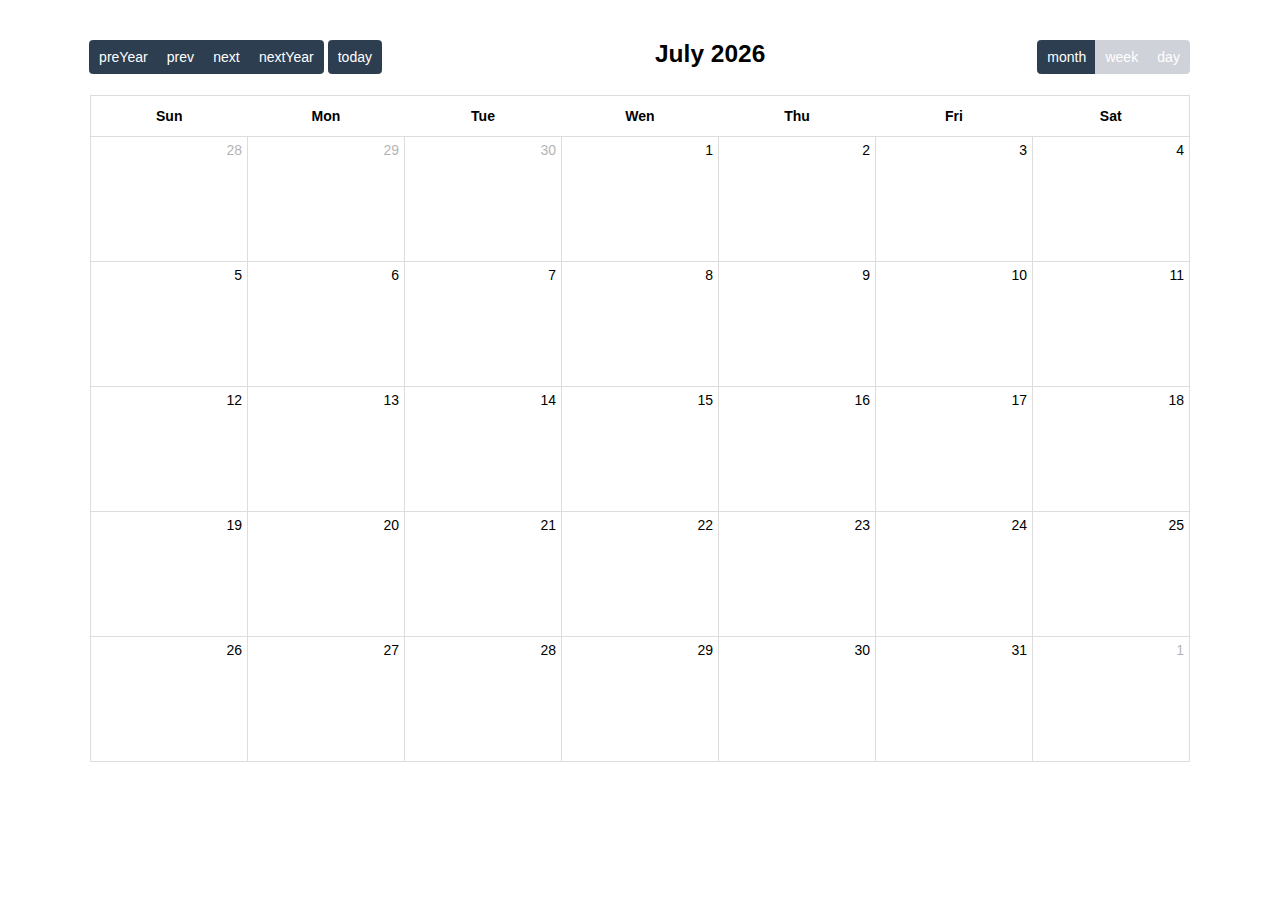
==== will_canlendar/example/index.html @ 3b967ac7 "project in" ====
<!DOCTYPE html>
<html lang="en">
<head>
    <meta charset="UTF-8">
    <meta name="viewport" content="width=device-width, initial-scale=1.0">
    <link rel="stylesheet" href="../lib/style.css">
    <title>myCalendar</title>
</head>
<body>
    <div id="mc" class="mc">
      <div class="header-toolbar toolbar">
        <div class="toolbar-chunk">
            <div class="button-group">
                <button onclick="preYear()" class="preYear-button button button-primary" type="button" aria-lebel="prevYear">
                    <span>preYear</span>
                </button>
                <button onclick="pre()" class="prev-button button button-primary" type="button" aria-lebel="prev-button">
                    <span>prev</span>
                </button>
                <button onclick="next()" class="next-button button button-primary" type="button" aria-lebel="next-button">
                    <span>next</span>
                </button>
                <button onclick="nextYear()" class="nextYear-button button button-primary" type="button" aria-lebel="nextYear">
                    <span>nextYear</span>
                </button>
            </div>
            <button onclick="today()" class="today-button button button-primary">
                <span>today</span>
            </button>
            
        </div>
        <div class="toolbar-chunk">
            <H2 class="toolbar-title">September 2020</H2>
        </div>
        <div class="toolbar-chunk">
            <div class="button-group">
                <button class="dayGridMonth-button button button-primary" type="button">
                    <span>month</span>
                </button>
                <button class="dayGridWeek-button button button-disable" type="button">
                    <span>week</span>
                </button>
                <button class="dayGridDay-button button button-disable" type="button">
                    <span>day</span>
                </button>
            </div>
        </div>
    </div>  
    <table class="table table-bordered box">
        <thead class="thead-dark">
            <tr>
                <th>Sun</th>
                <th>Mon</th>
                <th>Tue</th>
                <th>Wen</th>
                <th>Thu</th>
                <th>Fri</th>
                <th>Sat</th>
            </tr>
        </thead>
        <tbody class="c-form">
            <!-- js生成 -->
        </tbody>
    </table>
    </div>
    <!-- mask -->
    
   
    <div id="commonLightbox">
         <!-- lightbox1 -->
        <div id="lightbox1" class="lightbox fade">
            <div class="l-dialog">
                <div class="l-content">
                    <a onclick="closeLightbox('lightbox1',this)" class="l-close" href="#">
                        <svg fill="#000000" xmlns="http://www.w3.org/2000/svg"  viewBox="0 0 30 30" width="16px" height="16px">
                            <path d="M 7 4 C 6.744125 4 6.4879687 4.0974687 6.2929688 4.2929688 L 4.2929688 6.2929688 C 3.9019687 6.6839688 3.9019687 7.3170313 4.2929688 7.7070312 L 11.585938 15 L 4.2929688 22.292969 C 3.9019687 22.683969 3.9019687 23.317031 4.2929688 23.707031 L 6.2929688 25.707031 C 6.6839688 26.098031 7.3170313 26.098031 7.7070312 25.707031 L 15 18.414062 L 22.292969 25.707031 C 22.682969 26.098031 23.317031 26.098031 23.707031 25.707031 L 25.707031 23.707031 C 26.098031 23.316031 26.098031 22.682969 25.707031 22.292969 L 18.414062 15 L 25.707031 7.7070312 C 26.098031 7.3170312 26.098031 6.6829688 25.707031 6.2929688 L 23.707031 4.2929688 C 23.316031 3.9019687 22.682969 3.9019687 22.292969 4.2929688 L 15 11.585938 L 7.7070312 4.2929688 C 7.5115312 4.0974687 7.255875 4 7 4 z"/>
                        </svg>
                    </a>
                    <div class="l-header">
                            <h5 class="l-title">代辦事項</h5>
                    </div>
                    <div class="l-list">
                        <!-- js生成 -->
                        <!-- tryOne -->
                        <div id="1" class="item demo">
                            <div class="itemInfo">
                                <input type="checkbox" aria-label="checkbox">
                                <p>試著加入代辦事項</p>
                                <p class="fade">內部資料</p>
                            </div>
                            
                            <div class="button-group">
                                <div onclick="editItem(this)" class="edit">edit</div>
                                <div onclick="deleteItem(this)" class="delete">delete</div>
                            </div>
                            
                        </div>
                    </div>
                    <div class="l-footer">
                        <a onclick="intoDetail()" class="addNew" href="#">Add new Task</a>
                    </div>
                </div>
                
        </div>
        </div> 
        <!-- lightbox2 -->
        <div id="lightbox2" class="lightbox fade" data-id="">
            <div class="lightboxWriteDetail l-dialog">
                <div class="l-content">
                    <a onclick="closeLightbox('lightbox2')" class="l-close" href="#">
                        <svg fill="#000000" xmlns="http://www.w3.org/2000/svg"  viewBox="0 0 30 30" width="16px" height="16px">
                            <path d="M 7 4 C 6.744125 4 6.4879687 4.0974687 6.2929688 4.2929688 L 4.2929688 6.2929688 C 3.9019687 6.6839688 3.9019687 7.3170313 4.2929688 7.7070312 L 11.585938 15 L 4.2929688 22.292969 C 3.9019687 22.683969 3.9019687 23.317031 4.2929688 23.707031 L 6.2929688 25.707031 C 6.6839688 26.098031 7.3170313 26.098031 7.7070312 25.707031 L 15 18.414062 L 22.292969 25.707031 C 22.682969 26.098031 23.317031 26.098031 23.707031 25.707031 L 25.707031 23.707031 C 26.098031 23.316031 26.098031 22.682969 25.707031 22.292969 L 18.414062 15 L 25.707031 7.7070312 C 26.098031 7.3170312 26.098031 6.6829688 25.707031 6.2929688 L 23.707031 4.2929688 C 23.316031 3.9019687 22.682969 3.9019687 22.292969 4.2929688 L 15 11.585938 L 7.7070312 4.2929688 C 7.5115312 4.0974687 7.255875 4 7 4 z"/>
                        </svg>
                    </a>
                    <div class="l-header">
                            <h5 class="l-title">新增事項</h5>
                    </div>
                    <div class="l-list">
                        <label class="inputTitle">Title
                            <input type="text" placeholder="請輸入標題" value="">
                        </label>
                        <label class="inputContent">Content
                            <textarea cols="50" rows="5" placeholder="請輸入內容"></textarea>
                        </label>
                    </div>


                    <div class="l-footer">
                        <a id="update" onclick="addNew()" class="addNew" href="#">Add</a>
                    </div>
                </div>
    </div>
    </div>
    </div>
    
    
    
    <script type="text/javascript" src="../lib/index.js"></script>
    <div onclick="closeLightbox('lightbox1')" class="backdrop fade"></div>
</body>
</html>
---- will_canlendar/lib/style.css ----
body{
        margin: 40px 10px;
        padding: 0;
        font-family: Arial,"Helvetica Neue",Helvetica,sans-serif;
        font-size: 14px;
        position: relative;
}
.mc *,
.mc *:before,
.mc *:after{
    box-sizing: border-box;
}
/* utility */
.u-df{
    display: flex;
}
.u-db{
    display: block;
}
#mc{
    width: 1100px;
    margin: 0 auto;
}
.mc {
    display: flex;
    flex-direction: column;
}
.toolbar{
    display: flex;
    justify-content: space-between;
    align-content: center;
}
.header-toolbar{
    margin-bottom: 1.5em; 
}
.button{
    display:inline-block; 
    font-weight: 400;
    text-align: center;
    vertical-align: middle;
    background-color: transparent; 
    border: 1px solid transparent;
    padding: .4em .65em;
    font-size: 1em;
    line-height: 1.5;
    border-radius: .25em;
}
.button-primary{
    color: #fff;
    background-color: #2C3E50;
    border-color: #2C3E50;
}
.button-disable{
    color: #fff;
    background-color:#cfd2d8;
    border-color: #cfd2d8;
}
.mc .button-group{ 
    display: inline-flex;
    /* 加了這一行才部會錯位，為何 */
    vertical-align: middle;
}
/* 個別按鈕圓角 */
.mc .button-group > .button:not(:first-child){
    margin-left: -1px;
    border-top-left-radius: 0;
    border-bottom-left-radius: 0;
}
.mc .button-group > .button:not(:last-child){
    margin-left: -1px;
    border-top-right-radius: 0;
    border-bottom-right-radius: 0;
}
.mc .toolbar-title{
    font-size: 1.75em;
    margin: 0;
}
/* 表格 */
.table {
    width: 100%;
    border-collapse: collapse;
    table-layout: fixed;
}
.table th{
    padding: .75rem;
}
.table-bordered {
    border: 1px solid #ddd;
}
.table td{
    border: 1px solid #ddd;
    
}
table .day-other{
    opacity: 0.3;
}
.day-grid-day-top{
    display: flex;
    flex-direction: row-reverse;
}
.day-grid-day-number{
    padding: 4px;
}
.daygrid-day-events{
    min-height: 7em;
    max-height: 98px;
    overflow: scroll;
    padding: 0 5px;
}
.daygrid-day-frame{
    min-height: 100%
}
/* mask */
.backdrop{
    position: fixed;
    top: 0;
    left: 0;
    z-index: 1040;
    width: 100vw;
    height: 100vh;
    background-color: #000;
}
.backdrop.show{
    opacity: .5;
}
.backdrop.fade{
    opacity: 0;
    display: none;
}
/* 暫時給隱藏list內容用 */
.fade{
    opacity: 0;
    display: none;  
}
/* light-box */
.lightbox *,
.lightbox *:before,
.lightbox *:after{
    box-sizing: border-box;
}
/* 共用光箱背景 */
#commonLightbox{
    height: auto;
    width: auto;
    position: fixed;
    top: 20%;
    left: 50%;
    transform: translate(-50%,-50%);
    z-index: 1050;
    transition: all 1s ease-out;
    margin: 100px auto;
    visibility: hidden;
}
.lightbox{
       
    /* outline: 0;
    overflow: hidden; */
}
.lightbox.fade{
    display: none;
}
.lightbox.show{
    display: block;
}


.l-dialog{
    width: 500px;
    max-width: 500px;
    height: 100%;
    position: relative;
    margin: 1.75rem auto;
}
/* 第二光箱 */
.lightboxWriteDetail{
    
}
.l-content{
    position: relative;
    width: 100%;
    background-color: #fff;
    border-radius: 4px;
    display: flex;
    flex-direction: column;
}
.l-header{
    padding: 1rem 1rem;
    text-align: center;
}
.l-list{
    padding: 15px 20px;
    min-height: 200px;
    max-height: 300px;
    overflow: scroll;
}

.l-footer{
    height: 100%;
    text-align: center;
    padding: 15px 20px;
}
.l-title{
    font-size: 16px;
    font-weight: 700;
    line-height: 1.5;
    margin: 0;

}
.l-close{
    position: absolute;
    top: 0;
    right: 0;
    padding: 15px;
    background-color: transparent;
    border: 0;
    -webkit-appearance: none;
}
.inputContent textarea{
    resize: none;
}
/* addNew btn*/
.addNew:link,
.addNew:visited{
    text-decoration: none;
    color: #fff;
    background-color: #2C3E50;
    padding: 16px 36px;
    border-radius: 4px;
    display: inline-block;
    transition: all 0.1s ease 

}
.addNew:focus{
    box-shadow: 0 0 0 0.2rem rgb(76 91 106 / 50%);
}
.addNew:hover{
    background-color: #1e2b37;
}
/* item */
.item{
    display: flex;
    justify-content: space-between;
    border-bottom: 1px solid #ddd;
    padding: 17px 0;
}
.item p{
    margin: 0;
}
.item .itemInfo{
    display: flex;
}
.itemInfo .checkbox{

}
.itemInfo .checkbox:checked{
    
}

.item .button-group{

}
.item .edit{
    cursor: pointer;

}
.item .delete{
    margin-left: 20px;
    cursor: pointer;
}
.item.demo{
    background-color: rgba(255, 252, 199,.3);
}
.item .button-group{
    display: flex;
}

.daygrid-day-frame{
} 
/* 第二光箱 */
.inputTitle{
    display: block;
    margin-bottom: 15px;
}
.inputContent{
    display: block;
    margin-bottom: 15px;
}
.lightboxWriteDetail input,textarea{
    width: 100%;
    padding: 10px;
    margin-top: 5px;
}
/* 日曆 */
.daygrid-event-dot{
    width: 6px;
    height: 6px;
    border-radius: 50%;
    background-color: #3788d8;
    display: inline-block;
}
.fc-event-title{
    display: inline-flex;
}
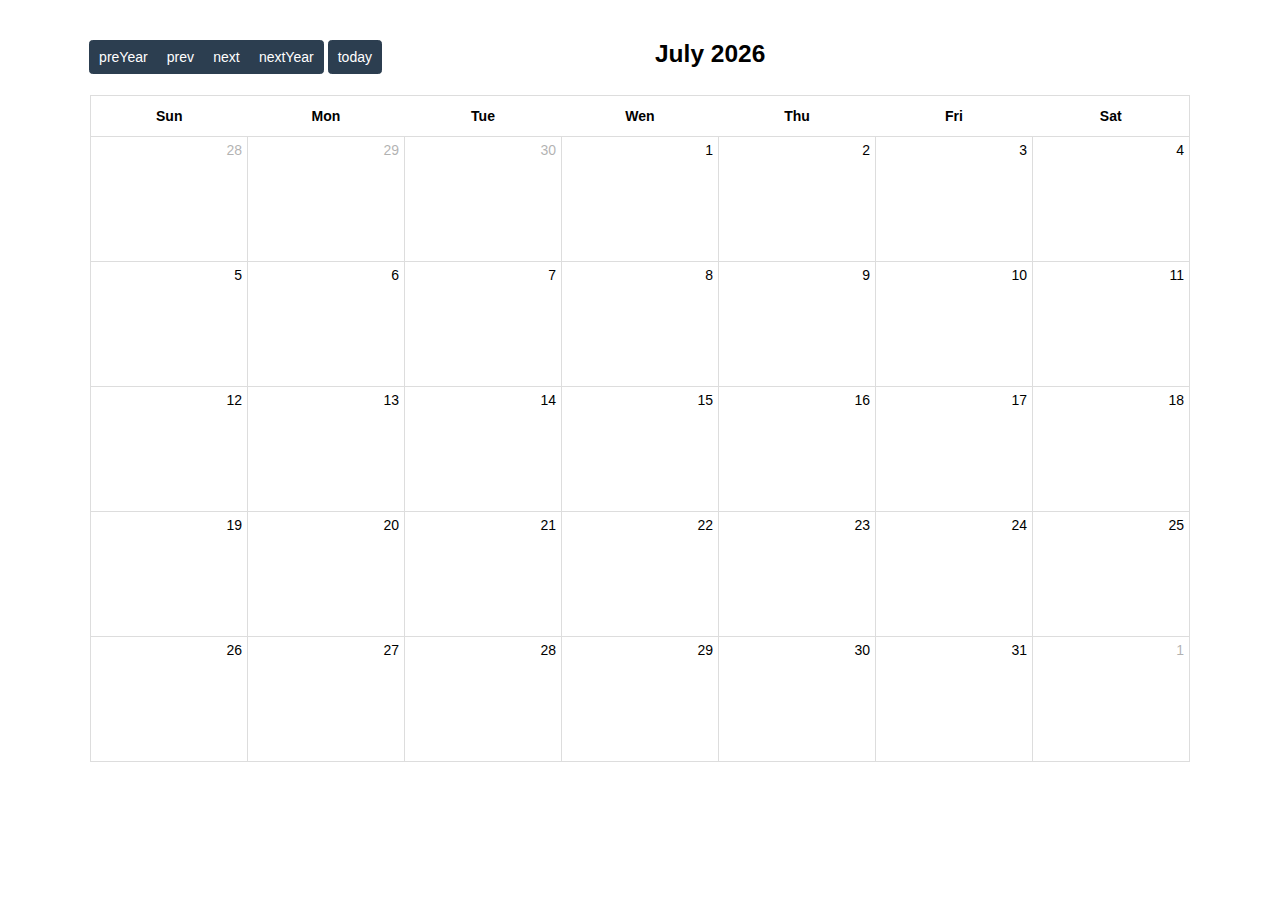
==== commit 2dec812d: "Add RWD html" ====
--- a/will_canlendar/example/index.html
+++ b/will_canlendar/example/index.html
@@ -9,30 +9,30 @@
 <body>
     <div id="mc" class="mc">
       <div class="header-toolbar toolbar">
-        <div class="toolbar-chunk">
+        <div class="toolbar-chunk time">
             <div class="button-group">
-                <button onclick="preYear()" class="preYear-button button button-primary" type="button" aria-lebel="prevYear">
+                <button class="preYear-button button button-primary" type="button" aria-lebel="prevYear">
                     <span>preYear</span>
                 </button>
-                <button onclick="pre()" class="prev-button button button-primary" type="button" aria-lebel="prev-button">
+                <button class="prev-button button button-primary" type="button" aria-lebel="prev-button">
                     <span>prev</span>
                 </button>
-                <button onclick="next()" class="next-button button button-primary" type="button" aria-lebel="next-button">
+                <button class="next-button button button-primary" type="button" aria-lebel="next-button">
                     <span>next</span>
                 </button>
-                <button onclick="nextYear()" class="nextYear-button button button-primary" type="button" aria-lebel="nextYear">
+                <button class="nextYear-button button button-primary" type="button" aria-lebel="nextYear">
                     <span>nextYear</span>
                 </button>
             </div>
-            <button onclick="today()" class="today-button button button-primary">
+            <button class="today-button button button-primary">
                 <span>today</span>
             </button>
             
         </div>
-        <div class="toolbar-chunk">
+        <div class="toolbar-chunk title">
             <H2 class="toolbar-title">September 2020</H2>
         </div>
-        <div class="toolbar-chunk">
+        <div class="toolbar-chunk state">
             <div class="button-group">
                 <button class="dayGridMonth-button button button-primary" type="button">
                     <span>month</span>
@@ -71,7 +71,7 @@
         <div id="lightbox1" class="lightbox fade">
             <div class="l-dialog">
                 <div class="l-content">
-                    <a onclick="closeLightbox('lightbox1',this)" class="l-close" href="#">
+                    <a class="l-close" href="#">
                         <svg fill="#000000" xmlns="http://www.w3.org/2000/svg"  viewBox="0 0 30 30" width="16px" height="16px">
                             <path d="M 7 4 C 6.744125 4 6.4879687 4.0974687 6.2929688 4.2929688 L 4.2929688 6.2929688 C 3.9019687 6.6839688 3.9019687 7.3170313 4.2929688 7.7070312 L 11.585938 15 L 4.2929688 22.292969 C 3.9019687 22.683969 3.9019687 23.317031 4.2929688 23.707031 L 6.2929688 25.707031 C 6.6839688 26.098031 7.3170313 26.098031 7.7070312 25.707031 L 15 18.414062 L 22.292969 25.707031 C 22.682969 26.098031 23.317031 26.098031 23.707031 25.707031 L 25.707031 23.707031 C 26.098031 23.316031 26.098031 22.682969 25.707031 22.292969 L 18.414062 15 L 25.707031 7.7070312 C 26.098031 7.3170312 26.098031 6.6829688 25.707031 6.2929688 L 23.707031 4.2929688 C 23.316031 3.9019687 22.682969 3.9019687 22.292969 4.2929688 L 15 11.585938 L 7.7070312 4.2929688 C 7.5115312 4.0974687 7.255875 4 7 4 z"/>
                         </svg>
@@ -82,7 +82,7 @@
                     <div class="l-list">
                         <!-- js生成 -->
                         <!-- tryOne -->
-                        <div id="1" class="item demo">
+                        <!-- <div id="1" class="item demo">
                             <div class="itemInfo">
                                 <input type="checkbox" aria-label="checkbox">
                                 <p>試著加入代辦事項</p>
@@ -94,10 +94,10 @@
                                 <div onclick="deleteItem(this)" class="delete">delete</div>
                             </div>
                             
-                        </div>
+                        </div> -->
                     </div>
                     <div class="l-footer">
-                        <a onclick="intoDetail()" class="addNew" href="#">Add new Task</a>
+                        <a class="addNew" href="#">Add new Task</a>
                     </div>
                 </div>
                 
@@ -107,7 +107,7 @@
         <div id="lightbox2" class="lightbox fade" data-id="">
             <div class="lightboxWriteDetail l-dialog">
                 <div class="l-content">
-                    <a onclick="closeLightbox('lightbox2')" class="l-close" href="#">
+                    <a class="l-close" href="#">
                         <svg fill="#000000" xmlns="http://www.w3.org/2000/svg"  viewBox="0 0 30 30" width="16px" height="16px">
                             <path d="M 7 4 C 6.744125 4 6.4879687 4.0974687 6.2929688 4.2929688 L 4.2929688 6.2929688 C 3.9019687 6.6839688 3.9019687 7.3170313 4.2929688 7.7070312 L 11.585938 15 L 4.2929688 22.292969 C 3.9019687 22.683969 3.9019687 23.317031 4.2929688 23.707031 L 6.2929688 25.707031 C 6.6839688 26.098031 7.3170313 26.098031 7.7070312 25.707031 L 15 18.414062 L 22.292969 25.707031 C 22.682969 26.098031 23.317031 26.098031 23.707031 25.707031 L 25.707031 23.707031 C 26.098031 23.316031 26.098031 22.682969 25.707031 22.292969 L 18.414062 15 L 25.707031 7.7070312 C 26.098031 7.3170312 26.098031 6.6829688 25.707031 6.2929688 L 23.707031 4.2929688 C 23.316031 3.9019687 22.682969 3.9019687 22.292969 4.2929688 L 15 11.585938 L 7.7070312 4.2929688 C 7.5115312 4.0974687 7.255875 4 7 4 z"/>
                         </svg>
@@ -126,7 +126,7 @@
 
 
                     <div class="l-footer">
-                        <a id="update" onclick="addNew()" class="addNew" href="#">Add</a>
+                        <a id="update" class="addNew" href="#">Add</a>
                     </div>
                 </div>
     </div>
@@ -134,9 +134,8 @@
     </div>
     
     
-    
+    <div class="backdrop fade"></div>
     <script type="text/javascript" src="../lib/index.js"></script>
-    <div onclick="closeLightbox('lightbox1')" class="backdrop fade"></div>
 </body>
 </html>
 
--- a/will_canlendar/lib/style.css
+++ b/will_canlendar/lib/style.css
@@ -1,9 +1,12 @@
+*{
+    box-sizing: border-box;
+}
 body{
-        margin: 40px 10px;
-        padding: 0;
-        font-family: Arial,"Helvetica Neue",Helvetica,sans-serif;
-        font-size: 14px;
-        position: relative;
+    padding: 40px 10px;
+    margin: 0;
+    font-family: Arial,"Helvetica Neue",Helvetica,sans-serif;
+    font-size: 14px;
+    position: relative;
 }
 .mc *,
 .mc *:before,
@@ -18,7 +21,8 @@
     display: block;
 }
 #mc{
-    width: 1100px;
+    max-width: 1100px;
+    width: 100%;
     margin: 0 auto;
 }
 .mc {
@@ -27,6 +31,7 @@
 }
 .toolbar{
     display: flex;
+    flex-wrap: wrap;
     justify-content: space-between;
     align-content: center;
 }
@@ -75,6 +80,9 @@
     font-size: 1.75em;
     margin: 0;
 }
+.mc .toolbar-chunk.state{
+    visibility: hidden;
+}
 /* 表格 */
 .table {
     width: 100%;
@@ -106,6 +114,13 @@
     max-height: 98px;
     overflow: scroll;
     padding: 0 5px;
+}
+.daygrid-event{
+    display: flex;
+    align-items: center;
+    flex-wrap: nowrap;
+    white-space:nowrap;
+    /* overflow: hidden; */
 }
 .daygrid-day-frame{
     min-height: 100%
@@ -259,11 +274,11 @@
 .item .button-group{
 
 }
-.item .edit{
+.item .editItem{
     cursor: pointer;
 
 }
-.item .delete{
+.item .deleteItem{
     margin-left: 20px;
     cursor: pointer;
 }
@@ -289,6 +304,11 @@
     width: 100%;
     padding: 10px;
     margin-top: 5px;
+}
+.lightboxWriteDetail input,textarea:focus{
+    outline: 0;
+    border: 1px solid #3788d8;
+    border-radius: 2px;
 }
 /* 日曆 */
 .daygrid-event-dot{
@@ -297,7 +317,70 @@
     border-radius: 50%;
     background-color: #3788d8;
     display: inline-block;
+    margin-right: 1.5px;
+    flex-shrink: 0;
+
 }
 .fc-event-title{
     display: inline-flex;
-}+}
+/* media query */
+@media screen and (max-width: 798px){
+    body{
+        padding: 20px 10px;
+        height: 100%;
+        width: 100%;
+        position: relative;
+    }
+    #mc{
+        
+    }
+    .preYear-button,.nextYear-button,.today-button{
+        display: none;
+    }
+    .prev-button{
+        position: absolute;
+        top: 320px;
+        left: 0px;
+        transform: translateY(-50%);
+        background-color: rgba(44, 62, 80, 0.3);
+        border: none;
+        padding: 10px 5px;
+        border-radius: 0 .25em .25em 0!important;
+    }
+    .next-button{
+        position: absolute;
+        top: 320px;
+        right: 0px;
+        transform: translateY(-50%);
+        background-color: rgba(44, 62, 80, 0.3);
+        border: none;
+        padding: 10px 5px;
+        border-radius: .25em 0  0 .25em !important;
+    }
+    .toolbar-chunk.title{
+        order: -1;
+        width: 100%;
+        margin-bottom: 0px;
+        display: inline-block;
+        text-align: center;
+    }
+    .header-toolbar{
+        margin-bottom: 1em;
+    }
+    .toolbar-chunk.state{
+        display: none;
+    }
+    .daygrid-day-events{
+        min-height: 4.32em;
+        max-height: 4.32em;
+    }
+    #commonLightbox{
+        width: calc(100% - 30px);
+        top:30%;
+    }
+    .l-dialog{
+        width: 100%;
+    }
+    
+}
